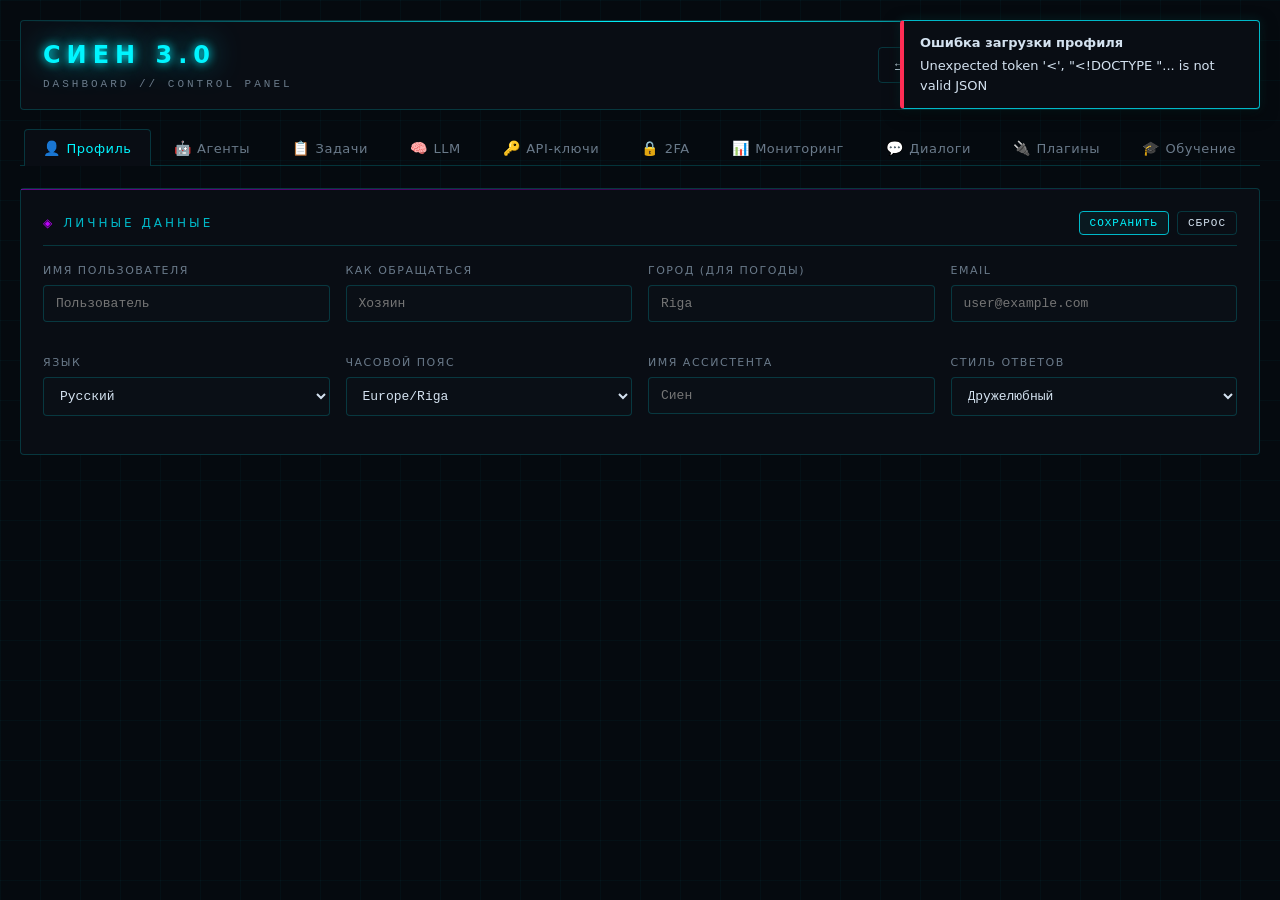
==== templates/dashboard.html @ 77be399e "Add files via upload" ====
<!DOCTYPE html>
<html lang="ru">
<head>
<meta charset="UTF-8">
<meta name="viewport" content="width=device-width, initial-scale=1.0">
<title>Сиен 3.0 — Дашборд</title>
<style>
/* ══════════════════════════════════════════════════════════════
   Сиен 3.0 Dashboard — cyberpunk SPA
   ══════════════════════════════════════════════════════════════ */
*, *::before, *::after {
  box-sizing: border-box;
  margin: 0;
  padding: 0;
  word-wrap: break-word;
  overflow-wrap: anywhere;
}

:root {
  --bg:         #050a0f;
  --bg-panel:   #090d14;
  --bg-panel2:  #0c1219;
  --bg-input:   #0a0f16;
  --cyan:       #00f5ff;
  --cyan-dim:   #00b8c8;
  --cyan-glow:  rgba(0, 245, 255, 0.12);
  --purple:     #bf00ff;
  --purple-dim: #8800bb;
  --green:      #39ff14;
  --yellow:     #ffd700;
  --red:        #ff2d55;
  --text:       #d4e2f0;
  --text-dim:   #6a7a8a;
  --border:     rgba(0, 245, 255, 0.18);
  --border2:    rgba(191, 0, 255, 0.15);
  --radius:     4px;
  --font-mono:  'Consolas', 'Menlo', 'Courier New', monospace;
  --font-body:  -apple-system, 'Segoe UI', Roboto, system-ui, sans-serif;
}

html, body {
  min-height: 100vh;
  background: var(--bg);
  color: var(--text);
  font-family: var(--font-body);
  font-size: 14px;
  line-height: 1.55;
  -webkit-font-smoothing: antialiased;
}

/* ── Фон-сетка ────────────────────────────── */
body::before {
  content: '';
  position: fixed;
  inset: 0;
  z-index: 0;
  background-image:
    linear-gradient(rgba(0,245,255,0.03) 1px, transparent 1px),
    linear-gradient(90deg, rgba(0,245,255,0.03) 1px, transparent 1px);
  background-size: 40px 40px;
  pointer-events: none;
}

.wrapper {
  position: relative;
  z-index: 1;
  max-width: 1400px;
  margin: 0 auto;
  padding: 20px;
}

/* ── HEADER ───────────────────────────────── */
.header {
  display: flex;
  align-items: center;
  justify-content: space-between;
  flex-wrap: wrap;
  gap: 16px;
  padding: 16px 22px;
  border: 1px solid var(--border);
  background: var(--bg-panel);
  border-radius: var(--radius);
  margin-bottom: 18px;
  position: relative;
  overflow: hidden;
}
.header::before {
  content: '';
  position: absolute;
  top: 0; left: 0; right: 0;
  height: 1px;
  background: linear-gradient(90deg, transparent, var(--cyan), transparent);
  animation: scan 4s linear infinite;
}
@keyframes scan {
  from { transform: translateX(-100%); }
  to   { transform: translateX(100%); }
}

.logo {
  font-size: 24px;
  font-weight: 900;
  color: var(--cyan);
  letter-spacing: 6px;
  text-shadow: 0 0 10px var(--cyan), 0 0 30px var(--cyan-dim);
}
.sublogo {
  font-family: var(--font-mono);
  font-size: 11px;
  color: var(--text-dim);
  letter-spacing: 3px;
  margin-top: 2px;
}

.header-actions {
  display: flex;
  gap: 10px;
  align-items: center;
  flex-wrap: wrap;
}

.btn {
  background: transparent;
  border: 1px solid var(--border);
  color: var(--text);
  font-family: var(--font-mono);
  font-size: 12px;
  padding: 8px 16px;
  cursor: pointer;
  border-radius: var(--radius);
  letter-spacing: 1px;
  text-transform: uppercase;
  transition: all 0.2s;
  white-space: nowrap;
}
.btn:hover {
  border-color: var(--cyan);
  color: var(--cyan);
  box-shadow: 0 0 10px var(--cyan-glow);
}
.btn-primary {
  border-color: var(--cyan-dim);
  color: var(--cyan);
  background: rgba(0, 245, 255, 0.05);
}
.btn-primary:hover {
  background: rgba(0, 245, 255, 0.12);
}
.btn-danger:hover {
  border-color: var(--red);
  color: var(--red);
  box-shadow: 0 0 10px rgba(255, 45, 85, 0.3);
}
.btn-sm {
  padding: 5px 10px;
  font-size: 11px;
}

/* ── ТАБЫ ─────────────────────────────────── */
.tabs {
  display: flex;
  flex-wrap: wrap;
  gap: 4px;
  border-bottom: 1px solid var(--border);
  margin-bottom: 22px;
  padding: 0 4px;
}
.tab {
  background: transparent;
  border: 1px solid transparent;
  border-bottom: none;
  color: var(--text-dim);
  font-family: var(--font-body);
  font-size: 13px;
  padding: 10px 18px;
  cursor: pointer;
  border-radius: var(--radius) var(--radius) 0 0;
  letter-spacing: 0.5px;
  transition: all 0.2s;
  position: relative;
  top: 1px;
}
.tab:hover {
  color: var(--text);
  background: rgba(0, 245, 255, 0.04);
}
.tab.active {
  color: var(--cyan);
  background: var(--bg-panel);
  border-color: var(--border);
  border-bottom-color: var(--bg-panel);
}
.tab-icon {
  margin-right: 6px;
  font-size: 14px;
}

.tab-content {
  display: none;
  animation: fade-in 0.25s ease;
}
.tab-content.active {
  display: block;
}
@keyframes fade-in {
  from { opacity: 0; transform: translateY(6px); }
  to   { opacity: 1; transform: translateY(0); }
}

/* ── КАРТОЧКИ ─────────────────────────────── */
.card {
  background: var(--bg-panel);
  border: 1px solid var(--border);
  border-radius: var(--radius);
  padding: 22px;
  margin-bottom: 18px;
  min-width: 0;
  position: relative;
}
.card::before {
  content: '';
  position: absolute;
  top: 0; left: 0; right: 0;
  height: 1px;
  background: linear-gradient(90deg, var(--purple), transparent);
  opacity: 0.5;
}

.card-title {
  font-size: 12px;
  color: var(--cyan-dim);
  letter-spacing: 3px;
  text-transform: uppercase;
  margin-bottom: 16px;
  padding-bottom: 10px;
  border-bottom: 1px solid var(--border);
  display: flex;
  align-items: center;
  gap: 8px;
  flex-wrap: wrap;
}
.card-title .title-icon { color: var(--purple); }
.card-title-actions {
  margin-left: auto;
  display: flex;
  gap: 8px;
  flex-wrap: wrap;
}

.grid {
  display: grid;
  grid-template-columns: repeat(auto-fit, minmax(260px, 1fr));
  gap: 16px;
}

/* ── ФОРМЫ ────────────────────────────────── */
.form-row {
  margin-bottom: 16px;
  min-width: 0;
}
.form-label {
  display: block;
  font-size: 11px;
  color: var(--text-dim);
  text-transform: uppercase;
  letter-spacing: 1.5px;
  margin-bottom: 6px;
}
.form-input,
.form-select,
.form-textarea {
  width: 100%;
  background: var(--bg-input);
  border: 1px solid var(--border);
  color: var(--text);
  font-family: var(--font-mono);
  font-size: 13px;
  padding: 10px 12px;
  border-radius: var(--radius);
  outline: none;
  transition: border-color 0.2s;
}
.form-input:focus,
.form-select:focus,
.form-textarea:focus {
  border-color: var(--cyan);
  box-shadow: 0 0 6px var(--cyan-glow);
}
.form-textarea {
  resize: vertical;
  min-height: 80px;
  line-height: 1.5;
}
.form-hint {
  font-size: 11px;
  color: var(--text-dim);
  margin-top: 4px;
}
.form-error {
  font-size: 11px;
  color: var(--red);
  margin-top: 4px;
  display: none;
}
.form-error.show {
  display: block;
}
.form-row.error .form-input,
.form-row.error .form-select {
  border-color: var(--red);
}

/* ── ТАБЛИЦЫ ──────────────────────────────── */
.table-wrap {
  overflow-x: auto;
  border: 1px solid var(--border);
  border-radius: var(--radius);
  margin-bottom: 16px;
}
.table {
  width: 100%;
  border-collapse: collapse;
}
.table th,
.table td {
  padding: 10px 14px;
  text-align: left;
  border-bottom: 1px solid var(--border);
  font-size: 13px;
}
.table th {
  color: var(--cyan-dim);
  font-size: 11px;
  text-transform: uppercase;
  letter-spacing: 1.5px;
  background: var(--bg-panel2);
  font-weight: normal;
  white-space: nowrap;
}
.table td { word-break: break-word; }
.table tr:last-child td { border-bottom: none; }
.table tr:hover td { background: rgba(0, 245, 255, 0.04); }

/* ── БЕЙДЖИ ───────────────────────────────── */
.badge {
  display: inline-block;
  padding: 3px 9px;
  border-radius: 12px;
  font-size: 11px;
  font-family: var(--font-mono);
  font-weight: bold;
  letter-spacing: 0.5px;
}
.badge-ok       { background: rgba(57,255,20,0.15); color: var(--green); border: 1px solid rgba(57,255,20,0.4); }
.badge-offline  { background: rgba(74,90,106,0.2); color: var(--text-dim); border: 1px solid var(--border); }
.badge-error    { background: rgba(255,45,85,0.15); color: var(--red); border: 1px solid rgba(255,45,85,0.4); }
.badge-warning  { background: rgba(255,215,0,0.15); color: var(--yellow); border: 1px solid rgba(255,215,0,0.4); }

/* ── АГЕНТЫ GRID ──────────────────────────── */
.agents-grid {
  display: grid;
  grid-template-columns: repeat(auto-fit, minmax(240px, 1fr));
  gap: 12px;
}
.agent-card {
  background: var(--bg-panel2);
  border: 1px solid var(--border);
  border-left: 3px solid var(--text-dim);
  border-radius: var(--radius);
  padding: 14px 16px;
  transition: all 0.2s;
  min-width: 0;
}
.agent-card.status-ok       { border-left-color: var(--green); }
.agent-card.status-offline  { border-left-color: var(--text-dim); }
.agent-card.status-error    { border-left-color: var(--red); }
.agent-card:hover {
  border-color: var(--cyan-dim);
  box-shadow: 0 0 8px var(--cyan-glow);
}
.agent-card-name {
  font-size: 13px;
  color: var(--cyan);
  text-transform: uppercase;
  letter-spacing: 1.5px;
  margin-bottom: 4px;
  word-break: break-word;
}
.agent-card-role {
  font-size: 11px;
  color: var(--text-dim);
  margin-bottom: 8px;
}
.agent-card-url {
  font-family: var(--font-mono);
  font-size: 11px;
  color: var(--text);
  margin-bottom: 8px;
  word-break: break-all;
}

/* ── СТАТИСТИКА ───────────────────────────── */
.stats {
  display: grid;
  grid-template-columns: repeat(auto-fit, minmax(140px, 1fr));
  gap: 12px;
  margin-bottom: 18px;
}
.stat-item {
  background: var(--bg-panel2);
  border: 1px solid var(--border);
  border-radius: var(--radius);
  padding: 14px 16px;
  text-align: center;
}
.stat-value {
  font-size: 24px;
  font-weight: bold;
  color: var(--cyan);
  text-shadow: 0 0 6px var(--cyan-glow);
  margin-bottom: 4px;
}
.stat-label {
  font-size: 11px;
  color: var(--text-dim);
  text-transform: uppercase;
  letter-spacing: 1px;
}

/* ── TOAST-УВЕДОМЛЕНИЯ ────────────────────── */
.toast-container {
  position: fixed;
  top: 20px;
  right: 20px;
  z-index: 1000;
  display: flex;
  flex-direction: column;
  gap: 10px;
  max-width: 360px;
}
.toast {
  background: var(--bg-panel);
  border: 1px solid var(--cyan-dim);
  border-left: 4px solid var(--cyan);
  border-radius: var(--radius);
  padding: 12px 16px;
  box-shadow: 0 4px 16px rgba(0, 0, 0, 0.6), 0 0 12px var(--cyan-glow);
  animation: slide-in 0.3s ease;
  font-size: 13px;
  word-break: break-word;
}
.toast.success { border-left-color: var(--green); }
.toast.error   { border-left-color: var(--red); }
.toast.warning { border-left-color: var(--yellow); }
.toast-title { font-weight: bold; margin-bottom: 3px; }
@keyframes slide-in {
  from { transform: translateX(120%); opacity: 0; }
  to   { transform: translateX(0); opacity: 1; }
}

/* ── ЗАГРУЗКА ─────────────────────────────── */
.loading {
  color: var(--text-dim);
  font-family: var(--font-mono);
  text-align: center;
  padding: 30px 16px;
}
.empty {
  color: var(--text-dim);
  text-align: center;
  padding: 40px 16px;
  font-style: italic;
}

/* ── RESPONSIVE ───────────────────────────── */
@media (max-width: 700px) {
  .wrapper { padding: 12px; }
  .header { padding: 12px 16px; }
  .card { padding: 16px; }
  .logo { font-size: 20px; letter-spacing: 4px; }
  .tab { padding: 8px 12px; font-size: 12px; }
  .stat-value { font-size: 20px; }
}

/* ── Дополнительно ────────────────────────── */
.row { display: flex; gap: 10px; flex-wrap: wrap; align-items: center; }
.row > * { min-width: 0; }
.mb-sm { margin-bottom: 8px; }
.mt-sm { margin-top: 8px; }
.mb { margin-bottom: 16px; }
.text-dim { color: var(--text-dim); }
.text-cyan { color: var(--cyan); }
.text-green { color: var(--green); }
.text-red { color: var(--red); }
.mono { font-family: var(--font-mono); }
.hidden { display: none !important; }
</style>
</head>
<body>

<div class="wrapper">

  <!-- ═══════════════════════════════════════════════════════════
       HEADER
       ═══════════════════════════════════════════════════════════ -->
  <header class="header">
    <div>
      <div class="logo">СИЕН 3.0</div>
      <div class="sublogo">DASHBOARD // CONTROL PANEL</div>
    </div>
    <div class="header-actions">
      <a href="/hud/" class="btn">← HUD</a>
      <button class="btn" id="btn-refresh-all">↻ ОБНОВИТЬ</button>
      <span class="badge badge-ok" id="orchestrator-badge">ОРКЕСТРАТОР</span>
    </div>
  </header>

  <!-- ═══════════════════════════════════════════════════════════
       ТАБЫ
       ═══════════════════════════════════════════════════════════ -->
  <nav class="tabs" id="tabs">
    <button class="tab active" data-tab="profile">
      <span class="tab-icon">👤</span>Профиль
    </button>
    <button class="tab" data-tab="agents">
      <span class="tab-icon">🤖</span>Агенты
    </button>
    <button class="tab" data-tab="tasks">
      <span class="tab-icon">📋</span>Задачи
    </button>
    <button class="tab" data-tab="llm">
      <span class="tab-icon">🧠</span>LLM
    </button>
    <button class="tab" data-tab="api-keys">
      <span class="tab-icon">🔑</span>API-ключи
    </button>
    <button class="tab" data-tab="security">
      <span class="tab-icon">🔒</span>2FA
    </button>
    <button class="tab" data-tab="system">
      <span class="tab-icon">📊</span>Мониторинг
    </button>
    <button class="tab" data-tab="dialogs">
      <span class="tab-icon">💬</span>Диалоги
    </button>
    <button class="tab" data-tab="plugins">
      <span class="tab-icon">🔌</span>Плагины
    </button>
    <button class="tab" data-tab="learning">
      <span class="tab-icon">🎓</span>Обучение
    </button>
  </nav>

  <!-- ═══════════════════════════════════════════════════════════
       TAB 1: ПРОФИЛЬ
       ═══════════════════════════════════════════════════════════ -->
  <div class="tab-content active" data-content="profile">
    <div class="card">
      <div class="card-title">
        <span class="title-icon">◈</span> ЛИЧНЫЕ ДАННЫЕ
        <div class="card-title-actions">
          <button class="btn btn-sm btn-primary" id="profile-save">СОХРАНИТЬ</button>
          <button class="btn btn-sm btn-danger" id="profile-reset">СБРОС</button>
        </div>
      </div>

      <div class="grid">
        <div class="form-row">
          <label class="form-label">Имя пользователя</label>
          <input type="text" class="form-input" id="profile-username" placeholder="Пользователь">
          <div class="form-error">Имя обязательно</div>
        </div>
        <div class="form-row">
          <label class="form-label">Как обращаться</label>
          <input type="text" class="form-input" id="profile-callname" placeholder="Хозяин">
        </div>
        <div class="form-row">
          <label class="form-label">Город (для погоды)</label>
          <input type="text" class="form-input" id="profile-city" placeholder="Riga">
        </div>
        <div class="form-row">
          <label class="form-label">Email</label>
          <input type="email" class="form-input" id="profile-email" placeholder="user@example.com">
          <div class="form-error">Неверный формат email</div>
        </div>
        <div class="form-row">
          <label class="form-label">Язык</label>
          <select class="form-select" id="profile-lang">
            <option value="ru">Русский</option>
            <option value="en">English</option>
            <option value="lv">Latviešu</option>
          </select>
        </div>
        <div class="form-row">
          <label class="form-label">Часовой пояс</label>
          <select class="form-select" id="profile-tz">
            <option value="Europe/Riga">Europe/Riga</option>
            <option value="Europe/Moscow">Europe/Moscow</option>
            <option value="Europe/London">Europe/London</option>
            <option value="UTC">UTC</option>
          </select>
        </div>
        <div class="form-row">
          <label class="form-label">Имя ассистента</label>
          <input type="text" class="form-input" id="profile-hotword" placeholder="Сиен">
        </div>
        <div class="form-row">
          <label class="form-label">Стиль ответов</label>
          <select class="form-select" id="profile-style">
            <option value="friendly">Дружелюбный</option>
            <option value="formal">Формальный</option>
            <option value="minimal">Минимальный</option>
          </select>
        </div>
      </div>
    </div>
  </div>

  <!-- ═══════════════════════════════════════════════════════════
       TAB 2: АГЕНТЫ
       ═══════════════════════════════════════════════════════════ -->
  <div class="tab-content" data-content="agents">
    <div class="stats" id="agents-stats">
      <div class="stat-item">
        <div class="stat-value" id="agents-total">—</div>
        <div class="stat-label">Всего</div>
      </div>
      <div class="stat-item">
        <div class="stat-value text-green" id="agents-online">—</div>
        <div class="stat-label">Онлайн</div>
      </div>
      <div class="stat-item">
        <div class="stat-value text-dim" id="agents-offline">—</div>
        <div class="stat-label">Офлайн</div>
      </div>
      <div class="stat-item">
        <div class="stat-value text-red" id="agents-errors">—</div>
        <div class="stat-label">Ошибки</div>
      </div>
    </div>

    <div class="card">
      <div class="card-title">
        <span class="title-icon">◈</span> РЕЕСТР АГЕНТОВ
        <div class="card-title-actions">
          <button class="btn btn-sm" id="agents-refresh">↻ ОБНОВИТЬ</button>
        </div>
      </div>
      <div class="agents-grid" id="agents-list">
        <div class="loading">Загрузка агентов...</div>
      </div>
    </div>
  </div>

  <!-- ═══════════════════════════════════════════════════════════
       TAB 3: ЗАДАЧИ
       ═══════════════════════════════════════════════════════════ -->
  <div class="tab-content" data-content="tasks">
    <div class="card">
      <div class="card-title">
        <span class="title-icon">◈</span> НОВАЯ ЗАДАЧА
      </div>
      <div class="grid">
        <div class="form-row">
          <label class="form-label">Название <span class="text-red">*</span></label>
          <input type="text" class="form-input" id="task-title" placeholder="Что нужно сделать">
          <div class="form-error">Название обязательно</div>
        </div>
        <div class="form-row">
          <label class="form-label">Срок выполнения</label>
          <input type="datetime-local" class="form-input" id="task-due">
        </div>
      </div>
      <div class="form-row">
        <label class="form-label">Описание</label>
        <textarea class="form-textarea" id="task-description" placeholder="Подробности..."></textarea>
      </div>
      <div class="row">
        <button class="btn btn-primary" id="task-create">СОЗДАТЬ</button>
        <button class="btn" id="task-clear">ОЧИСТИТЬ</button>
      </div>
    </div>

    <div class="card">
      <div class="card-title">
        <span class="title-icon">◈</span> АКТИВНЫЕ ЗАДАЧИ
        <div class="card-title-actions">
          <button class="btn btn-sm" id="tasks-refresh">↻</button>
        </div>
      </div>
      <div class="table-wrap">
        <table class="table">
          <thead>
            <tr>
              <th>ID</th>
              <th>Название</th>
              <th>Срок</th>
              <th>Статус</th>
              <th>Создано</th>
              <th></th>
            </tr>
          </thead>
          <tbody id="tasks-table-body">
            <tr><td colspan="6" class="loading">Загрузка...</td></tr>
          </tbody>
        </table>
      </div>
    </div>
  </div>

  <!-- ═══════════════════════════════════════════════════════════
       TAB 4: LLM
       ═══════════════════════════════════════════════════════════ -->
  <div class="tab-content" data-content="llm">
    <div class="card">
      <div class="card-title">
        <span class="title-icon">◈</span> НАСТРОЙКИ OLLAMA
        <div class="card-title-actions">
          <button class="btn btn-sm" id="llm-test">ТЕСТ</button>
          <button class="btn btn-sm btn-primary" id="llm-save">СОХРАНИТЬ</button>
        </div>
      </div>

      <div class="grid">
        <div class="form-row">
          <label class="form-label">Провайдер</label>
          <select class="form-select" id="llm-provider">
            <option value="ollama">Ollama (локально)</option>
          </select>
        </div>
        <div class="form-row">
          <label class="form-label">Base URL</label>
          <input type="text" class="form-input" id="llm-base-url" value="http://localhost:11434">
        </div>
        <div class="form-row">
          <label class="form-label">Модель</label>
          <select class="form-select" id="llm-model">
            <option value="llama3.2:3b">llama3.2:3b (по умолчанию)</option>
          </select>
          <div class="form-hint" id="llm-models-hint">Список обновится после «ТЕСТ»</div>
        </div>
        <div class="form-row">
          <label class="form-label">Temperature (0.0 – 1.0)</label>
          <input type="number" class="form-input" id="llm-temperature"
                 value="0.2" step="0.1" min="0" max="1">
          <div class="form-error">От 0 до 1</div>
        </div>
        <div class="form-row">
          <label class="form-label">Timeout (секунды)</label>
          <input type="number" class="form-input" id="llm-timeout"
                 value="30" step="1" min="1" max="300">
          <div class="form-error">От 1 до 300</div>
        </div>
        <div class="form-row">
          <label class="form-label">Сообщений в контексте</label>
          <input type="number" class="form-input" id="llm-context"
                 value="10" step="1" min="0" max="50">
          <div class="form-hint">Сколько последних сообщений передавать в промпт</div>
        </div>
      </div>
    </div>

    <div class="card">
      <div class="card-title">
        <span class="title-icon">◈</span> РЕЗУЛЬТАТ ТЕСТА
      </div>
      <pre id="llm-test-result" class="mono" style="color:var(--text-dim); font-size:12px; white-space:pre-wrap;">Нажми «ТЕСТ» для проверки связи с Ollama.</pre>
    </div>
  </div>

  <!-- TAB: API-КЛЮЧИ -->
  <div class="tab-content" data-content="api-keys">
    <div class="card">
      <div class="card-title">
        <span class="title-icon">◈</span> ИНТЕГРАЦИИ (ключи хранятся в Кроносе, AES-256-GCM)
      </div>
      <p class="text-dim mb">Все ключи передаются зашифрованно. Оставь поле пустым, если интеграция не нужна.</p>
      <div class="grid" id="secrets-grid">
        <div class="loading">Загрузка...</div>
      </div>
      <div class="row mt-sm">
        <button class="btn btn-primary" id="secrets-save">СОХРАНИТЬ ВСЕ</button>
        <button class="btn" id="secrets-refresh">↻ ОБНОВИТЬ</button>
      </div>
    </div>
  </div>

  <!-- TAB: 2FA -->
  <div class="tab-content" data-content="security">
    <div class="card">
      <div class="card-title">
        <span class="title-icon">◈</span> ДВУХФАКТОРНАЯ АУТЕНТИФИКАЦИЯ
      </div>
      <div id="tfa-status" class="mb">
        <div class="loading">Проверка...</div>
      </div>
      <div id="tfa-setup" class="hidden">
        <p class="mb">Отсканируй QR-код в Google Authenticator / Authy:</p>
        <div id="tfa-qr" class="mb" style="text-align:center;"></div>
        <div class="form-row">
          <label class="form-label">Код из приложения (6 цифр)</label>
          <input type="text" class="form-input" id="tfa-code" maxlength="6" placeholder="123456">
        </div>
        <button class="btn btn-primary" id="tfa-verify">ПОДТВЕРДИТЬ</button>
      </div>
      <div class="row">
        <button class="btn btn-primary" id="tfa-enable">ВКЛЮЧИТЬ 2FA</button>
        <button class="btn btn-danger" id="tfa-disable">ОТКЛЮЧИТЬ</button>
      </div>
    </div>
  </div>

  <!-- TAB: МОНИТОРИНГ -->
  <div class="tab-content" data-content="system">
    <div class="card">
      <div class="card-title">
        <span class="title-icon">◈</span> РЕСУРСЫ СИСТЕМЫ (обновление каждые 3 сек)
      </div>
      <div class="grid" id="sysstats-grid">
        <div class="stat-item"><div class="stat-label">CPU</div><div class="stat-value" id="sys-cpu">—</div><div id="sys-cpu-bar" style="height:6px;background:var(--bg-input);border-radius:3px;overflow:hidden;margin-top:8px;"><div style="height:100%;width:0;background:var(--cyan);transition:width 0.5s;"></div></div></div>
        <div class="stat-item"><div class="stat-label">RAM</div><div class="stat-value" id="sys-ram">—</div><div id="sys-ram-bar" style="height:6px;background:var(--bg-input);border-radius:3px;overflow:hidden;margin-top:8px;"><div style="height:100%;width:0;background:var(--cyan);transition:width 0.5s;"></div></div></div>
        <div class="stat-item"><div class="stat-label">VRAM (GPU)</div><div class="stat-value" id="sys-vram">—</div><div id="sys-vram-bar" style="height:6px;background:var(--bg-input);border-radius:3px;overflow:hidden;margin-top:8px;"><div style="height:100%;width:0;background:var(--purple);transition:width 0.5s;"></div></div></div>
        <div class="stat-item"><div class="stat-label">DISK</div><div class="stat-value" id="sys-disk">—</div><div id="sys-disk-bar" style="height:6px;background:var(--bg-input);border-radius:3px;overflow:hidden;margin-top:8px;"><div style="height:100%;width:0;background:var(--green);transition:width 0.5s;"></div></div></div>
      </div>
      <p class="text-dim mt-sm" id="sys-info">—</p>
    </div>
  </div>

  <!-- TAB: ДИАЛОГИ -->
  <div class="tab-content" data-content="dialogs">
    <div class="card">
      <div class="card-title">
        <span class="title-icon">◈</span> ИСТОРИЯ ДИАЛОГОВ
        <div class="card-title-actions">
          <button class="btn btn-sm" id="dialogs-refresh">↻</button>
          <button class="btn btn-sm btn-danger" id="dialogs-clear">ОЧИСТИТЬ</button>
        </div>
      </div>
      <div class="form-row">
        <label class="form-label">Session ID (пусто = все)</label>
        <input type="text" class="form-input" id="dialogs-session" placeholder="sess_...">
      </div>
      <div class="table-wrap">
        <table class="table">
          <thead><tr><th>Время</th><th>Роль</th><th>Эмоция</th><th>Агент</th><th>Текст</th></tr></thead>
          <tbody id="dialogs-body"><tr><td colspan="5" class="loading">Загрузка...</td></tr></tbody>
        </table>
      </div>
    </div>
  </div>

  <!-- TAB: ОБУЧЕНИЕ -->
  <div class="tab-content" data-content="learning">
    <div class="card">
      <div class="card-title">
        <span class="title-icon">◈</span> НАУЧИТЬ НОВОЙ КОМАНДЕ
      </div>
      <p class="text-dim mb">Сиен запомнит фразу и будет выполнять действие при её повторении.</p>
      <div class="grid">
        <div class="form-row">
          <label class="form-label">Фраза <span class="text-red">*</span></label>
          <input type="text" class="form-input" id="learn-phrase" placeholder="утренняя проверка">
        </div>
        <div class="form-row">
          <label class="form-label">Тип действия</label>
          <select class="form-select" id="learn-action-type">
            <option value="nav">🔗 Открыть URL в дашборде</option>
            <option value="plugin">🔌 Запустить плагин</option>
            <option value="agent">🤖 Вызвать агента</option>
            <option value="custom">⌨ Выполнить команду</option>
          </select>
        </div>
      </div>
      <div class="form-row">
        <label class="form-label">Параметры действия</label>
        <input type="text" class="form-input" id="learn-action-data"
               placeholder='{"url": "/dashboard/#tasks"} или текст команды'>
        <div class="form-hint">Для nav: <code>{"url":"..."}</code>. Для agent: <code>{"agent":"wen","action":"list_tasks"}</code>. Для custom: любой текст.</div>
      </div>
      <button class="btn btn-primary" id="learn-save">ЗАПОМНИТЬ</button>
    </div>

    <div class="card">
      <div class="card-title">
        <span class="title-icon">◈</span> ВЫУЧЕННЫЕ КОМАНДЫ
        <div class="card-title-actions">
          <button class="btn btn-sm" id="learning-refresh">↻</button>
        </div>
      </div>
      <div class="table-wrap">
        <table class="table">
          <thead><tr><th>Фраза</th><th>Тип</th><th>Действие</th><th>Использовано</th><th>Уверенность</th><th></th></tr></thead>
          <tbody id="learning-body"><tr><td colspan="6" class="loading">Загрузка...</td></tr></tbody>
        </table>
      </div>
    </div>
  </div>
  <div class="tab-content" data-content="plugins">
    <div class="stats">
      <div class="stat-item"><div class="stat-label">Всего</div><div class="stat-value" id="plugins-total">—</div></div>
      <div class="stat-item"><div class="stat-label">Core</div><div class="stat-value text-cyan" id="plugins-core">—</div></div>
      <div class="stat-item"><div class="stat-label">Productivity</div><div class="stat-value" style="color:var(--purple)" id="plugins-prod">—</div></div>
      <div class="stat-item"><div class="stat-label">Работают</div><div class="stat-value text-green" id="plugins-ok">—</div></div>
    </div>

    <div class="card">
      <div class="card-title">
        <span class="title-icon">◈</span> CORE ПЛАГИНЫ (10)
        <div class="card-title-actions">
          <button class="btn btn-sm" id="plugins-refresh">↻ ОБНОВИТЬ</button>
        </div>
      </div>
      <div class="table-wrap">
        <table class="table">
          <thead><tr><th>Плагин</th><th>Описание</th><th>Статус</th><th>Действия</th></tr></thead>
          <tbody id="plugins-core-body"><tr><td colspan="4" class="loading">Загрузка...</td></tr></tbody>
        </table>
      </div>
    </div>

    <div class="card">
      <div class="card-title">
        <span class="title-icon">◈</span> PRODUCTIVITY ПЛАГИНЫ (10)
      </div>
      <div class="table-wrap">
        <table class="table">
          <thead><tr><th>Плагин</th><th>Описание</th><th>Статус</th><th>Действия</th></tr></thead>
          <tbody id="plugins-prod-body"><tr><td colspan="4" class="loading">Загрузка...</td></tr></tbody>
        </table>
      </div>
    </div>
  </div>
  <div class="tab-content" data-content="plugins">
    <div class="card"><div class="card-title">🔌 Плагины</div>
      <p class="text-dim">Будет добавлено в следующем обновлении (Ответ 3).</p>
    </div>
  </div>

</div>

<!-- Toast контейнер -->
<div class="toast-container" id="toast-container"></div>

<script>
// ══════════════════════════════════════════════════════════════════
// Сиен 3.0 Dashboard — SPA JavaScript
// ══════════════════════════════════════════════════════════════════
'use strict';

// Базовый URL (работает и на сервере, и через file://)
const API_BASE = (location.protocol === 'file:' || !location.host)
  ? 'http://localhost:8000'
  : location.origin;

// ── УТИЛИТЫ ──────────────────────────────────────────────────────

const $ = (s) => document.querySelector(s);
const $$ = (s) => document.querySelectorAll(s);

function escapeHTML(str) {
  if (str == null) return '';
  return String(str)
    .replace(/&/g, '&amp;')
    .replace(/</g, '&lt;')
    .replace(/>/g, '&gt;')
    .replace(/"/g, '&quot;')
    .replace(/'/g, '&#39;');
}

// ── API КЛИЕНТ ───────────────────────────────────────────────────

async function api(method, path, body) {
  const opts = {
    method,
    mode: 'cors',
    credentials: 'omit',
    headers: { 'Content-Type': 'application/json' },
  };
  if (body !== undefined) opts.body = JSON.stringify(body);

  try {
    const r = await fetch(API_BASE + path, opts);
    const text = await r.text();
    const data = text ? JSON.parse(text) : null;
    if (!r.ok) {
      throw new Error((data && data.detail) || `HTTP ${r.status}`);
    }
    return data;
  } catch (e) {
    if (e.message && e.message.includes('Failed to fetch')) {
      throw new Error('Нет связи с оркестратором. Запусти: python start.py');
    }
    throw e;
  }
}

const API = {
  get:    (p)    => api('GET',    p),
  post:   (p, b) => api('POST',   p, b || {}),
  del:    (p)    => api('DELETE', p),
  patch:  (p, b) => api('PATCH',  p, b || {}),
};

// ── TOAST ────────────────────────────────────────────────────────

function toast(title, message, type) {
  type = type || 'info';
  const container = $('#toast-container');
  const el = document.createElement('div');
  el.className = 'toast ' + type;
  el.innerHTML = `
    <div class="toast-title">${escapeHTML(title)}</div>
    <div>${escapeHTML(message || '')}</div>
  `;
  container.appendChild(el);
  setTimeout(() => {
    el.style.animation = 'slide-in 0.3s ease reverse';
    setTimeout(() => el.remove(), 280);
  }, 4000);
}

// ── ТАБЫ ─────────────────────────────────────────────────────────

function initTabs() {
  $$('.tab').forEach(tab => {
    tab.addEventListener('click', () => {
      const id = tab.dataset.tab;
      $$('.tab').forEach(t => t.classList.remove('active'));
      $$('.tab-content').forEach(c => c.classList.remove('active'));
      tab.classList.add('active');
      $(`[data-content="${id}"]`).classList.add('active');
      // Сохраняем активную вкладку в URL hash
      history.replaceState(null, '', '#' + id);
      // Загружаем данные для активной вкладки
      onTabActivate(id);
    });
  });

  // Восстанавливаем активную вкладку из hash
  const hash = location.hash.replace('#', '');
  if (hash) {
    const tab = $(`[data-tab="${hash}"]`);
    if (tab) tab.click();
  }
}

function onTabActivate(id) {
  stopSysstats();
  switch (id) {
    case 'agents':   loadAgents(); break;
    case 'tasks':    loadTasks(); break;
    case 'profile':  loadProfile(); break;
    case 'llm':      loadLLMSettings(); break;
    case 'api-keys': loadSecrets(); break;
    case 'security': load2FAStatus(); break;
    case 'system':   startSysstats(); break;
    case 'dialogs':  loadDialogs(); break;
    case 'plugins':  loadPlugins(); break;
    case 'learning': loadLearning(); break;
  }
}

// ── ПРОВЕРКА ОРКЕСТРАТОРА ─────────────────────────────────────────

async function checkOrchestrator() {
  const badge = $('#orchestrator-badge');
  try {
    const r = await API.get('/health');
    if (r && r.status === 'ok') {
      badge.className = 'badge badge-ok';
      badge.textContent = 'ОРКЕСТРАТОР ' + (r.version || '');
      return true;
    }
  } catch (e) {
    badge.className = 'badge badge-error';
    badge.textContent = 'ОРКЕСТРАТОР ОФЛАЙН';
  }
  return false;
}

// ══════════════════════════════════════════════════════════════════
// ВКЛАДКА: ПРОФИЛЬ
// ══════════════════════════════════════════════════════════════════

const PROFILE_FIELDS = [
  'username', 'callname', 'city', 'email',
  'lang', 'tz', 'hotword', 'style'
];

async function loadProfile() {
  try {
    const data = await API.get('/dashboard/api/profile/load');
    PROFILE_FIELDS.forEach(key => {
      const el = $('#profile-' + key);
      if (el && data[key] !== undefined) el.value = data[key] || '';
    });
  } catch (e) {
    toast('Ошибка загрузки профиля', e.message, 'error');
  }
}

function validateProfile() {
  let ok = true;
  $$('.tab-content[data-content="profile"] .form-row').forEach(r => r.classList.remove('error'));

  const username = $('#profile-username').value.trim();
  if (!username) {
    $('#profile-username').closest('.form-row').classList.add('error');
    ok = false;
  }

  const email = $('#profile-email').value.trim();
  if (email && !/^[^\s@]+@[^\s@]+\.[^\s@]+$/.test(email)) {
    $('#profile-email').closest('.form-row').classList.add('error');
    ok = false;
  }

  return ok;
}

async function saveProfile() {
  if (!validateProfile()) {
    toast('Ошибка валидации', 'Проверь поля с красной рамкой', 'error');
    return;
  }
  const data = {};
  PROFILE_FIELDS.forEach(key => {
    data[key] = $('#profile-' + key).value.trim();
  });
  try {
    await API.post('/dashboard/api/profile/save', data);
    toast('Сохранено', 'Профиль обновлён', 'success');
  } catch (e) {
    toast('Ошибка', e.message, 'error');
  }
}

async function resetProfile() {
  if (!confirm('Сбросить все настройки профиля?')) return;
  try {
    await API.post('/dashboard/api/profile/reset');
    PROFILE_FIELDS.forEach(key => { $('#profile-' + key).value = ''; });
    toast('Сброшено', 'Профиль очищен', 'success');
  } catch (e) {
    toast('Ошибка', e.message, 'error');
  }
}

// ══════════════════════════════════════════════════════════════════
// ВКЛАДКА: АГЕНТЫ
// ══════════════════════════════════════════════════════════════════

const AGENT_ROLES = {
  orchestrator: 'Оркестратор',
  cronos: 'Хранитель секретов', ahill: 'Защитник VPS',
  fenix: 'Парсер намерений', logos: 'Оформление', wen: 'Секретарь',
  kun: 'Профессор', master: 'Тренер', plutos: 'Инвестор',
  musa: 'Контент', kallio: 'Медиа', hefest: 'Код', avto: 'Макросы',
  huei: 'Изображения', meng: 'Длинные видео', eho: 'Озвучка',
  irida: 'Telegram', apollo: 'Видеомейкер', hermes: 'Affiliate',
  dike: 'Бухгалтер', mnemon: 'Переводчик', argus: 'Монитор',
};

async function loadAgents() {
  const listEl = $('#agents-list');
  listEl.innerHTML = '<div class="loading">Загрузка...</div>';
  try {
    const data = await API.get('/agents/list');
    const agents = data.agents || {};
    const entries = Object.entries(agents);

    // Параллельно пингуем health каждого
    const statuses = await Promise.all(entries.map(async ([name, url]) => {
      try {
        await fetch(API_BASE + '/agents/list', { mode: 'cors' }); // прогрев
        // Нет отдельного health-проксирования, используем общий агрегатор
        return 'unknown';
      } catch {
        return 'offline';
      }
    }));

    // Рендерим карточки
    listEl.innerHTML = '';
    let online = 0, offline = 0, errors = 0;
    entries.forEach(([name, url], i) => {
      const status = statuses[i];
      if (status === 'ok') online++;
      else if (status === 'offline') offline++;
      else if (status === 'error') errors++;

      const card = document.createElement('div');
      card.className = 'agent-card status-' + status;
      card.innerHTML = `
        <div class="agent-card-name">${escapeHTML(name.toUpperCase())}</div>
        <div class="agent-card-role">${escapeHTML(AGENT_ROLES[name] || 'Агент')}</div>
        <div class="agent-card-url">${escapeHTML(url)}</div>
        <span class="badge badge-${status === 'ok' ? 'ok' : 'offline'}">${status.toUpperCase()}</span>
      `;
      listEl.appendChild(card);
    });

    $('#agents-total').textContent = entries.length;
    $('#agents-online').textContent = online;
    $('#agents-offline').textContent = entries.length - online - errors;
    $('#agents-errors').textContent = errors;
  } catch (e) {
    listEl.innerHTML = `<div class="empty">Ошибка: ${escapeHTML(e.message)}</div>`;
    toast('Агенты', e.message, 'error');
  }
}

// ══════════════════════════════════════════════════════════════════
// ВКЛАДКА: ЗАДАЧИ
// ══════════════════════════════════════════════════════════════════

async function loadTasks() {
  const tbody = $('#tasks-table-body');
  tbody.innerHTML = '<tr><td colspan="6" class="loading">Загрузка...</td></tr>';
  try {
    const tasks = await API.get('/tasks/list');
    if (!Array.isArray(tasks) || tasks.length === 0) {
      tbody.innerHTML = '<tr><td colspan="6" class="empty">Задач нет</td></tr>';
      return;
    }
    tbody.innerHTML = '';
    tasks.forEach(t => {
      const row = document.createElement('tr');
      const statusBadge = t.status === 'done'
        ? '<span class="badge badge-ok">ГОТОВО</span>'
        : '<span class="badge badge-warning">PENDING</span>';
      row.innerHTML = `
        <td class="mono">#${t.id}</td>
        <td>${escapeHTML(t.title || '')}</td>
        <td class="mono">${escapeHTML(t.due || '—')}</td>
        <td>${statusBadge}</td>
        <td class="mono text-dim">${escapeHTML((t.created_at || '').slice(0,16))}</td>
        <td><button class="btn btn-sm btn-danger" data-del="${t.id}">УДАЛИТЬ</button></td>
      `;
      tbody.appendChild(row);
    });
    // Привязываем обработчики удаления
    tbody.querySelectorAll('[data-del]').forEach(btn => {
      btn.addEventListener('click', () => deleteTask(btn.dataset.del));
    });
  } catch (e) {
    tbody.innerHTML = `<tr><td colspan="6" class="empty">Ошибка: ${escapeHTML(e.message)}</td></tr>`;
  }
}

function validateTask() {
  let ok = true;
  $$('.tab-content[data-content="tasks"] .form-row').forEach(r => r.classList.remove('error'));
  if (!$('#task-title').value.trim()) {
    $('#task-title').closest('.form-row').classList.add('error');
    ok = false;
  }
  return ok;
}

async function createTask() {
  if (!validateTask()) {
    toast('Ошибка', 'Название задачи обязательно', 'error');
    return;
  }
  const body = {
    title: $('#task-title').value.trim(),
    due: $('#task-due').value || null,
    description: $('#task-description').value.trim() || null,
  };
  try {
    const r = await API.post('/tasks/create', body);
    toast('Задача создана', `#${r.id}: ${body.title}`, 'success');
    clearTaskForm();
    loadTasks();
  } catch (e) {
    toast('Ошибка', e.message, 'error');
  }
}

function clearTaskForm() {
  $('#task-title').value = '';
  $('#task-due').value = '';
  $('#task-description').value = '';
  $$('.tab-content[data-content="tasks"] .form-row').forEach(r => r.classList.remove('error'));
}

async function deleteTask(id) {
  if (!confirm(`Удалить задачу #${id}?`)) return;
  try {
    await API.del(`/tasks/delete/${id}`);
    toast('Удалено', `Задача #${id}`, 'success');
    loadTasks();
  } catch (e) {
    toast('Ошибка', e.message, 'error');
  }
}

// ══════════════════════════════════════════════════════════════════
// ВКЛАДКА: LLM
// ══════════════════════════════════════════════════════════════════

async function loadLLMSettings() {
  try {
    const data = await API.get('/dashboard/api/profile/load');
    if (data.llm_base_url) $('#llm-base-url').value = data.llm_base_url;
    if (data.llm_model) {
      const sel = $('#llm-model');
      // Добавим модель если её нет в списке
      if (![...sel.options].find(o => o.value === data.llm_model)) {
        const opt = document.createElement('option');
        opt.value = data.llm_model;
        opt.textContent = data.llm_model;
        sel.appendChild(opt);
      }
      sel.value = data.llm_model;
    }
    if (data.llm_temperature !== undefined) $('#llm-temperature').value = data.llm_temperature;
    if (data.llm_timeout !== undefined) $('#llm-timeout').value = data.llm_timeout;
    if (data.llm_context !== undefined) $('#llm-context').value = data.llm_context;
  } catch (e) {
    // Тихо, это не критично
  }
}

function validateLLM() {
  let ok = true;
  $$('.tab-content[data-content="llm"] .form-row').forEach(r => r.classList.remove('error'));

  const temp = parseFloat($('#llm-temperature').value);
  if (isNaN(temp) || temp < 0 || temp > 1) {
    $('#llm-temperature').closest('.form-row').classList.add('error');
    ok = false;
  }
  const timeout = parseInt($('#llm-timeout').value);
  if (isNaN(timeout) || timeout < 1 || timeout > 300) {
    $('#llm-timeout').closest('.form-row').classList.add('error');
    ok = false;
  }
  return ok;
}

async function saveLLMSettings() {
  if (!validateLLM()) {
    toast('Ошибка', 'Проверь значения', 'error');
    return;
  }
  const data = {
    llm_base_url: $('#llm-base-url').value.trim(),
    llm_model: $('#llm-model').value,
    llm_temperature: parseFloat($('#llm-temperature').value),
    llm_timeout: parseInt($('#llm-timeout').value),
    llm_context: parseInt($('#llm-context').value),
  };
  try {
    await API.post('/dashboard/api/profile/save', data);
    toast('Сохранено', 'Настройки LLM обновлены', 'success');
  } catch (e) {
    toast('Ошибка', e.message, 'error');
  }
}

async function testLLM() {
  const pre = $('#llm-test-result');
  pre.style.color = 'var(--text-dim)';
  pre.textContent = 'Проверяю связь с Ollama...';

  const baseUrl = $('#llm-base-url').value.trim();

  try {
    // Проверяем Ollama напрямую через /api/tags (no-cors fallback через фетч)
    const r = await fetch(baseUrl + '/api/tags', { mode: 'cors' });
    if (!r.ok) throw new Error('HTTP ' + r.status);
    const data = await r.json();
    const models = (data.models || []).map(m => m.name);

    // Обновляем selector моделей
    const sel = $('#llm-model');
    const currentValue = sel.value;
    sel.innerHTML = '';
    if (models.length === 0) {
      const opt = document.createElement('option');
      opt.value = 'llama3.2:3b';
      opt.textContent = 'Модели не установлены';
      sel.appendChild(opt);
    } else {
      models.forEach(m => {
        const opt = document.createElement('option');
        opt.value = m;
        opt.textContent = m;
        sel.appendChild(opt);
      });
      if (models.includes(currentValue)) sel.value = currentValue;
    }

    pre.style.color = 'var(--green)';
    pre.textContent = `✓ Ollama доступна\n\nМоделей: ${models.length}\n${models.map(m => '  • ' + m).join('\n')}`;
    toast('Ollama', `Найдено моделей: ${models.length}`, 'success');
  } catch (e) {
    pre.style.color = 'var(--red)';
    pre.textContent = `✗ Ollama недоступна\n\n${e.message}\n\nЗапусти: ollama serve\nИ скачай модель: ollama pull llama3.2:3b`;
    toast('Ollama', 'Не удалось подключиться', 'error');
  }
}

// ══════════════════════════════════════════════════════════════════
// ВКЛАДКА: API-КЛЮЧИ
// ══════════════════════════════════════════════════════════════════

const SECRET_FIELDS = [
  { key: 'openweather_api_key', label: 'OpenWeather API Key', type: 'password' },
  { key: 'telegram_bot_token', label: 'Telegram Bot Token', type: 'password' },
  { key: 'telegram_chat_id', label: 'Telegram Chat ID', type: 'text' },
  { key: 'telegram_api_id', label: 'Telegram API ID (Telethon)', type: 'text' },
  { key: 'telegram_api_hash', label: 'Telegram API Hash (Telethon)', type: 'password' },
  { key: 'vk_access_token', label: 'VK Access Token', type: 'password' },
  { key: 'tinkoff_invest_token', label: 'Тинькофф Invest Token', type: 'password' },
  { key: 'tinkoff_account_id', label: 'Тинькофф Account ID', type: 'text' },
  { key: 'binance_api_key', label: 'Binance API Key', type: 'password' },
  { key: 'binance_secret_key', label: 'Binance Secret Key', type: 'password' },
  { key: 'google_calendar_token', label: 'Google Calendar Token', type: 'password' },
  { key: 'yandex_metrika_token', label: 'Яндекс.Метрика Token', type: 'password' },
  { key: 'yandex_metrika_counter_id', label: 'Яндекс.Метрика Counter ID', type: 'text' },
];

async function loadSecrets() {
  const grid = $('#secrets-grid');
  grid.innerHTML = '';
  let existing = {};
  try {
    const r = await API.get('/dashboard/api/secrets/list');
    existing = r.keys || {};
  } catch (e) { /* не критично */ }

  SECRET_FIELDS.forEach(f => {
    const row = document.createElement('div');
    row.className = 'form-row';
    const hasValue = existing[f.key];
    row.innerHTML = `
      <label class="form-label">${escapeHTML(f.label)}${hasValue ? ' <span class="text-green">✓ задан</span>' : ''}</label>
      <input type="${f.type}" class="form-input" data-secret="${f.key}"
             placeholder="${hasValue ? '••• оставь пустым чтобы не менять •••' : 'не задано'}">
    `;
    grid.appendChild(row);
  });
}

async function saveSecrets() {
  const updates = [];
  $$('[data-secret]').forEach(inp => {
    const val = inp.value.trim();
    if (val) updates.push({ key: inp.dataset.secret, value: val });
  });
  if (!updates.length) {
    toast('Нет изменений', 'Все поля пусты', 'warning');
    return;
  }
  try {
    for (const u of updates) {
      await API.post('/dashboard/api/secrets/set', u);
    }
    toast('Сохранено', `Обновлено ключей: ${updates.length}`, 'success');
    $$('[data-secret]').forEach(inp => inp.value = '');
    loadSecrets();
  } catch (e) {
    toast('Ошибка', e.message, 'error');
  }
}

// ══════════════════════════════════════════════════════════════════
// ВКЛАДКА: 2FA
// ══════════════════════════════════════════════════════════════════

async function load2FAStatus() {
  const el = $('#tfa-status');
  try {
    const r = await API.get('/dashboard/api/2fa/status');
    if (r.enabled) {
      el.innerHTML = '<span class="badge badge-ok">2FA ВКЛЮЧЕНА</span>';
    } else {
      el.innerHTML = '<span class="badge badge-offline">2FA ВЫКЛЮЧЕНА</span>';
    }
  } catch (e) {
    el.innerHTML = '<span class="badge badge-error">Недоступно</span>';
  }
}

async function enable2FA() {
  try {
    const r = await API.post('/dashboard/api/2fa/setup');
    if (r.qr_png_base64) {
      $('#tfa-qr').innerHTML = `<img src="data:image/png;base64,${r.qr_png_base64}" style="max-width:280px;border:1px solid var(--border);border-radius:4px;">`;
      $('#tfa-setup').classList.remove('hidden');
      toast('QR готов', 'Отсканируй и введи код', 'info');
    }
  } catch (e) {
    toast('Ошибка', e.message, 'error');
  }
}

async function verify2FA() {
  const code = $('#tfa-code').value.trim();
  if (!/^\d{6}$/.test(code)) {
    toast('Ошибка', 'Нужно 6 цифр', 'error');
    return;
  }
  try {
    await API.post('/dashboard/api/2fa/verify', { code });
    toast('Успех', '2FA активирована', 'success');
    $('#tfa-setup').classList.add('hidden');
    $('#tfa-code').value = '';
    load2FAStatus();
  } catch (e) {
    toast('Неверный код', e.message, 'error');
  }
}

async function disable2FA() {
  if (!confirm('Отключить 2FA?')) return;
  try {
    await API.post('/dashboard/api/2fa/disable');
    toast('2FA', 'Отключена', 'success');
    load2FAStatus();
  } catch (e) {
    toast('Ошибка', e.message, 'error');
  }
}

// ══════════════════════════════════════════════════════════════════
// ВКЛАДКА: МОНИТОРИНГ
// ══════════════════════════════════════════════════════════════════

let sysstatsTimer = null;

function setSysBar(id, pct) {
  const bar = $('#' + id + '-bar').firstElementChild;
  bar.style.width = Math.min(100, pct) + '%';
  bar.style.background = pct > 90 ? 'var(--red)' : pct > 70 ? 'var(--yellow)' : 'var(--cyan)';
}

async function refreshSysStats() {
  try {
    const d = await API.get('/dashboard/api/system/stats');
    $('#sys-cpu').textContent = (d.cpu_percent || 0).toFixed(1) + '%';
    setSysBar('sys-cpu', d.cpu_percent || 0);

    $('#sys-ram').textContent = (d.ram_percent || 0).toFixed(1) + '%';
    setSysBar('sys-ram', d.ram_percent || 0);

    if (d.gpu) {
      $('#sys-vram').textContent = (d.gpu.vram_percent || 0).toFixed(1) + '%';
      setSysBar('sys-vram', d.gpu.vram_percent || 0);
    } else {
      $('#sys-vram').textContent = 'N/A';
    }

    $('#sys-disk').textContent = (d.disk_percent || 0).toFixed(1) + '%';
    setSysBar('sys-disk', d.disk_percent || 0);

    $('#sys-info').textContent = `RAM: ${(d.ram_used_gb||0).toFixed(1)}/${(d.ram_total_gb||0).toFixed(1)} ГБ · Disk: ${(d.disk_used_gb||0).toFixed(0)}/${(d.disk_total_gb||0).toFixed(0)} ГБ`;
  } catch (e) {
    $('#sys-info').textContent = 'Ошибка: ' + e.message;
  }
}

function startSysstats() {
  refreshSysStats();
  stopSysstats();
  sysstatsTimer = setInterval(refreshSysStats, 3000);
}
function stopSysstats() {
  if (sysstatsTimer) { clearInterval(sysstatsTimer); sysstatsTimer = null; }
}

// ══════════════════════════════════════════════════════════════════
// ВКЛАДКА: ДИАЛОГИ
// ══════════════════════════════════════════════════════════════════

async function loadDialogs() {
  const tbody = $('#dialogs-body');
  tbody.innerHTML = '<tr><td colspan="5" class="loading">Загрузка...</td></tr>';
  const sid = $('#dialogs-session').value.trim();
  const qs = sid ? `?session_id=${encodeURIComponent(sid)}&limit=50` : '?limit=50';
  try {
    const r = await API.get('/dashboard/api/conversations' + qs);
    const items = r.items || r.conversations || [];
    if (!items.length) {
      tbody.innerHTML = '<tr><td colspan="5" class="empty">Диалогов нет</td></tr>';
      return;
    }
    tbody.innerHTML = '';
    items.forEach(m => {
      const tr = document.createElement('tr');
      const ts = m.timestamp ? new Date(m.timestamp * 1000).toLocaleString('ru') : '—';
      tr.innerHTML = `
        <td class="mono text-dim">${escapeHTML(ts)}</td>
        <td>${escapeHTML(m.role || '—')}</td>
        <td>${escapeHTML(m.emotion || '—')}</td>
        <td class="text-cyan">${escapeHTML(m.agent || '—')}</td>
        <td>${escapeHTML((m.text || '').slice(0, 200))}</td>
      `;
      tbody.appendChild(tr);
    });
  } catch (e) {
    tbody.innerHTML = `<tr><td colspan="5" class="empty">Ошибка: ${escapeHTML(e.message)}</td></tr>`;
  }
}

async function clearDialogs() {
  if (!confirm('Очистить всю историю диалогов? Это необратимо.')) return;
  try {
    await API.post('/dashboard/api/conversations/clear');
    toast('Очищено', 'История удалена', 'success');
    loadDialogs();
  } catch (e) {
    toast('Ошибка', e.message, 'error');
  }
}

// ══════════════════════════════════════════════════════════════════
// ВКЛАДКА: ПЛАГИНЫ
// ══════════════════════════════════════════════════════════════════

const PLUGINS_CORE = [
  { name: 'weather',      desc: 'Погода (OpenWeatherMap, кэш 5 мин)' },
  { name: 'news',         desc: 'RSS новости (Habr, 3DNews, BBC, N+1)' },
  { name: 'tasks',        desc: 'Локальные задачи с приоритетами' },
  { name: 'notes',        desc: 'Заметки с тегами и поиском' },
  { name: 'calendar',     desc: 'Календарь с парсингом "сегодня 15:00"' },
  { name: 'scheduler',    desc: 'Фоновый планировщик напоминаний' },
  { name: 'settings',     desc: 'Глобальные настройки системы' },
  { name: 'logger',       desc: 'Логгер в файл с уровнями' },
  { name: 'cache_helper', desc: 'Кэш в памяти с TTL' },
  { name: 'sentiment',    desc: 'Анализ тональности (positive/negative/neutral)' },
];

const PLUGINS_PROD = [
  { name: 'kanban',              desc: 'Канбан-доска (todo/progress/done)' },
  { name: 'eisenhower_matrix',   desc: 'Матрица Эйзенхауэра (4 квадранта)' },
  { name: 'project_kanban',      desc: 'Множественные проекты с досками' },
  { name: 'macros',              desc: 'Макросы команд (фоновые потоки)' },
  { name: 'goals',               desc: 'Цели с автопрогрессом подзадач' },
  { name: 'routines',            desc: 'Ежедневные и еженедельные рутины' },
  { name: 'productivity_stats',  desc: 'Статистика за 7 дней' },
  { name: 'focus_mode',          desc: 'Режим фокусировки с таймером' },
  { name: 'daily_planner',       desc: 'План дня по часовым слотам' },
  { name: 'habit_checklist',     desc: 'Чек-лист привычек со streak' },
];

async function loadPlugins() {
  const renderRow = (category, p, tbody) => {
    const tr = document.createElement('tr');
    tr.innerHTML = `
      <td class="mono text-cyan">${escapeHTML(p.name)}</td>
      <td>${escapeHTML(p.desc)}</td>
      <td><span class="badge badge-offline" data-status="${category}-${p.name}">?</span></td>
      <td><button class="btn btn-sm" data-test="${category}-${p.name}">ТЕСТ</button></td>
    `;
    tbody.appendChild(tr);
  };

  const coreBody = $('#plugins-core-body');
  const prodBody = $('#plugins-prod-body');
  coreBody.innerHTML = '';
  prodBody.innerHTML = '';
  PLUGINS_CORE.forEach(p => renderRow('core', p, coreBody));
  PLUGINS_PROD.forEach(p => renderRow('productivity', p, prodBody));

  // Статистика
  $('#plugins-total').textContent = PLUGINS_CORE.length + PLUGINS_PROD.length;
  $('#plugins-core').textContent = PLUGINS_CORE.length;
  $('#plugins-prod').textContent = PLUGINS_PROD.length;

  // Проверка фактического наличия через API
  try {
    const r = await API.get('/dashboard/api/plugins/list');
    let okCount = 0;
    if (r.plugins) {
      r.plugins.forEach(p => {
        const badge = $(`[data-status="${p.category}-${p.name}"]`);
        if (badge) {
          if (p.loaded) {
            badge.className = 'badge badge-ok';
            badge.textContent = 'OK';
            okCount++;
          } else {
            badge.className = 'badge badge-error';
            badge.textContent = 'FAIL';
          }
        }
      });
    }
    $('#plugins-ok').textContent = okCount;
  } catch (e) {
    $('#plugins-ok').textContent = '—';
    toast('Плагины', 'Сервер недоступен: ' + e.message, 'warning');
  }

  // Кнопки ТЕСТ
  $$('[data-test]').forEach(btn => {
    btn.addEventListener('click', async () => {
      const [cat, name] = btn.dataset.test.split('-').slice(0, 2);
      const fullName = btn.dataset.test.replace(cat + '-', '');
      btn.disabled = true;
      btn.textContent = '...';
      try {
        const r = await API.post('/dashboard/api/plugins/test', {
          category: cat, name: fullName,
        });
        toast('Тест ' + fullName, r.ok ? 'Успешно' : r.error || 'Ошибка', r.ok ? 'success' : 'error');
      } catch (e) {
        toast('Ошибка', e.message, 'error');
      } finally {
        btn.disabled = false;
        btn.textContent = 'ТЕСТ';
      }
    });
  });
}

// ══════════════════════════════════════════════════════════════════
// ВКЛАДКА: ОБУЧЕНИЕ
// ══════════════════════════════════════════════════════════════════

async function loadLearning() {
  const tbody = $('#learning-body');
  tbody.innerHTML = '<tr><td colspan="6" class="loading">Загрузка...</td></tr>';
  try {
    const r = await API.get('/dashboard/api/learning/list');
    const items = r.items || [];
    if (!items.length) {
      tbody.innerHTML = '<tr><td colspan="6" class="empty">Сиен пока ничему не научился. Скажи ему команду, которую он не знает — и выбери действие из предложений в HUD.</td></tr>';
      return;
    }
    tbody.innerHTML = '';
    items.forEach(it => {
      const tr = document.createElement('tr');
      const conf = (it.confidence || 0).toFixed(2);
      const confColor = conf >= 0.7 ? 'text-green' : conf >= 0.4 ? 'text-cyan' : 'text-red';
      tr.innerHTML = `
        <td class="mono text-cyan">${escapeHTML(it.phrase)}</td>
        <td>${escapeHTML(it.action_type)}</td>
        <td class="mono text-dim">${escapeHTML(JSON.stringify(it.action_data).slice(0,60))}</td>
        <td>${it.uses_count}×</td>
        <td class="${confColor}">${conf}</td>
        <td><button class="btn btn-sm btn-danger" data-forget="${it.id}">ЗАБЫТЬ</button></td>
      `;
      tbody.appendChild(tr);
    });
    tbody.querySelectorAll('[data-forget]').forEach(btn => {
      btn.addEventListener('click', async () => {
        if (!confirm('Удалить эту выученную команду?')) return;
        try {
          await API.del('/dashboard/api/learning/' + btn.dataset.forget);
          toast('Забыто', 'Команда удалена', 'success');
          loadLearning();
        } catch (e) { toast('Ошибка', e.message, 'error'); }
      });
    });
  } catch (e) {
    tbody.innerHTML = `<tr><td colspan="6" class="empty">Ошибка: ${escapeHTML(e.message)}</td></tr>`;
  }
}

async function saveLearning() {
  const phrase = $('#learn-phrase').value.trim();
  const actionType = $('#learn-action-type').value;
  let actionData = $('#learn-action-data').value.trim();
  if (!phrase) { toast('Ошибка', 'Фраза обязательна', 'error'); return; }

  // Попробуем распарсить как JSON, иначе обернём как {text: ...}
  let parsed = {};
  try {
    parsed = JSON.parse(actionData);
  } catch {
    parsed = actionType === 'custom' ? { text: actionData } : { url: actionData };
  }

  try {
    await API.post('/dashboard/api/learning/learn', {
      phrase, action_type: actionType, action_data: parsed,
    });
    toast('Запомнил', `«${phrase}» сохранено`, 'success');
    $('#learn-phrase').value = '';
    $('#learn-action-data').value = '';
    loadLearning();
  } catch (e) {
    toast('Ошибка', e.message, 'error');
  }
}

// ══════════════════════════════════════════════════════════════════
// INIT
// ══════════════════════════════════════════════════════════════════

document.addEventListener('DOMContentLoaded', () => {
  initTabs();
  checkOrchestrator();

  // Профиль
  $('#profile-save').addEventListener('click', saveProfile);
  $('#profile-reset').addEventListener('click', resetProfile);
  loadProfile();

  // Агенты
  $('#agents-refresh').addEventListener('click', loadAgents);

  // Задачи
  $('#task-create').addEventListener('click', createTask);
  $('#task-clear').addEventListener('click', clearTaskForm);
  $('#tasks-refresh').addEventListener('click', loadTasks);

  // LLM
  $('#llm-save').addEventListener('click', saveLLMSettings);
  $('#llm-test').addEventListener('click', testLLM);

  // API-ключи
  $('#secrets-save').addEventListener('click', saveSecrets);
  $('#secrets-refresh').addEventListener('click', loadSecrets);

  // 2FA
  $('#tfa-enable').addEventListener('click', enable2FA);
  $('#tfa-verify').addEventListener('click', verify2FA);
  $('#tfa-disable').addEventListener('click', disable2FA);

  // Диалоги
  $('#dialogs-refresh').addEventListener('click', loadDialogs);
  $('#dialogs-clear').addEventListener('click', clearDialogs);
  $('#dialogs-session').addEventListener('keydown', e => {
    if (e.key === 'Enter') loadDialogs();
  });

  // Плагины
  $('#plugins-refresh').addEventListener('click', loadPlugins);

  // Обучение
  $('#learn-save').addEventListener('click', saveLearning);
  $('#learning-refresh').addEventListener('click', loadLearning);

  // Глобальные хоткеи
  document.addEventListener('keydown', e => {
    if (e.ctrlKey && e.key === 's') {
      e.preventDefault();
      const activeTab = $('.tab.active').dataset.tab;
      if (activeTab === 'profile') saveProfile();
      else if (activeTab === 'llm') saveLLMSettings();
      else if (activeTab === 'api-keys') saveSecrets();
    }
    if (e.key === 'Escape') {
      // Закрываем setup-блоки
      $('#tfa-setup').classList.add('hidden');
    }
  });

  // Глобальное обновление
  $('#btn-refresh-all').addEventListener('click', () => {
    checkOrchestrator();
    const activeTab = $('.tab.active').dataset.tab;
    onTabActivate(activeTab);
    toast('Обновлено', 'Данные перезагружены', 'success');
  });
});
</script>

</body>
</html>
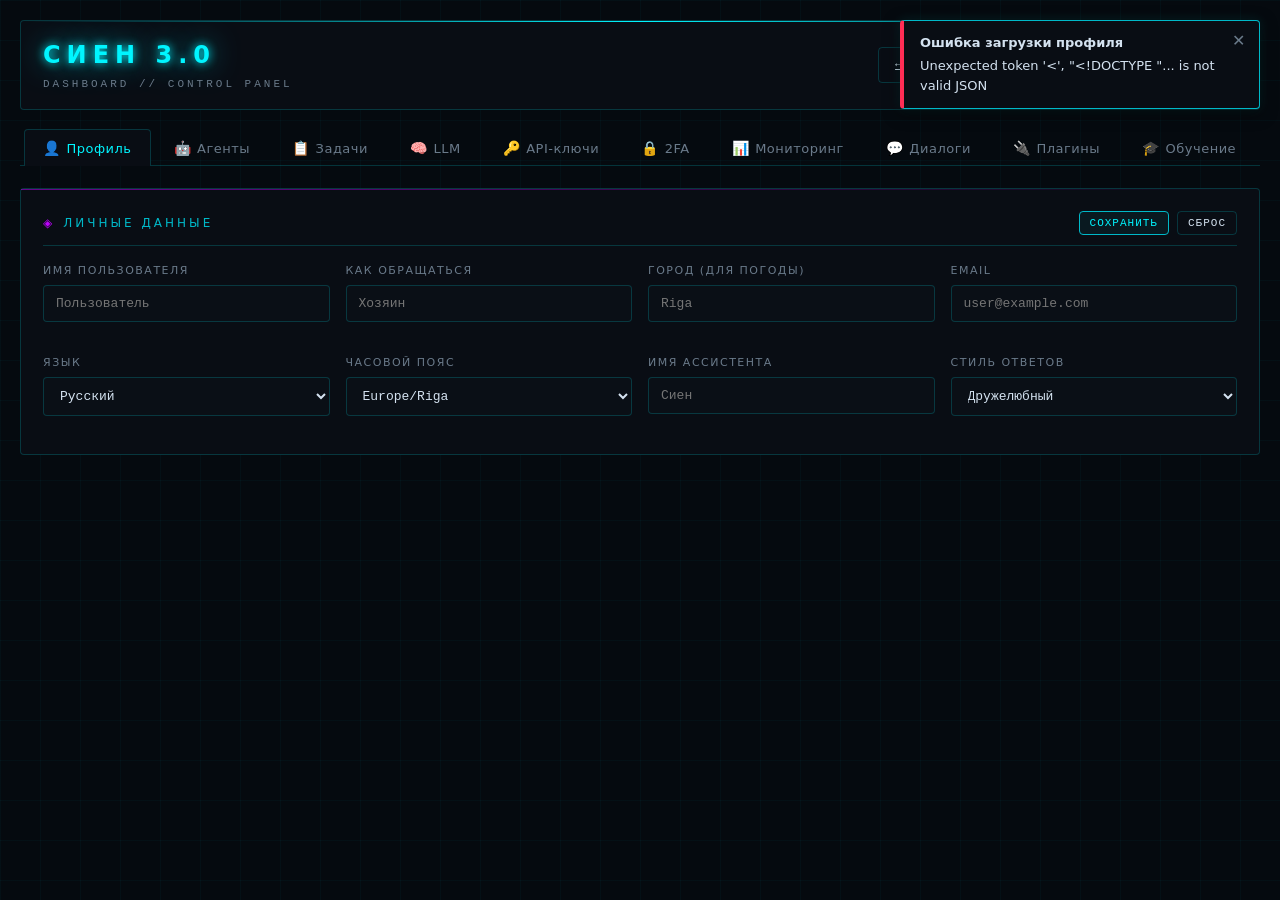
==== commit 44544fa0: "update branch" ====
--- a/templates/dashboard.html
+++ b/templates/dashboard.html
@@ -448,6 +448,25 @@
   animation: slide-in 0.3s ease;
   font-size: 13px;
   word-break: break-word;
+  position: relative;
+  padding-right: 36px;
+}
+.toast-close {
+  position: absolute;
+  top: 8px;
+  right: 8px;
+  background: transparent;
+  border: none;
+  color: var(--text-dim);
+  font-size: 16px;
+  cursor: pointer;
+  padding: 4px 6px;
+  line-height: 1;
+  border-radius: 4px;
+}
+.toast-close:hover {
+  background: var(--cyan-dim);
+  color: var(--bg);
 }
 .toast.success { border-left-color: var(--green); }
 .toast.error   { border-left-color: var(--red); }
@@ -1011,11 +1030,22 @@
   el.innerHTML = `
     <div class="toast-title">${escapeHTML(title)}</div>
     <div>${escapeHTML(message || '')}</div>
+    <button class="toast-close" title="Закрыть">✕</button>
   `;
+  
+  // Кнопка закрытия
+  const closeBtn = el.querySelector('.toast-close');
+  closeBtn.addEventListener('click', () => {
+    el.style.animation = 'slide-in 0.3s ease reverse';
+    setTimeout(() => el.remove(), 280);
+  });
+  
   container.appendChild(el);
   setTimeout(() => {
-    el.style.animation = 'slide-in 0.3s ease reverse';
-    setTimeout(() => el.remove(), 280);
+    if (el.parentNode) {
+      el.style.animation = 'slide-in 0.3s ease reverse';
+      setTimeout(() => el.remove(), 280);
+    }
   }, 4000);
 }
 
